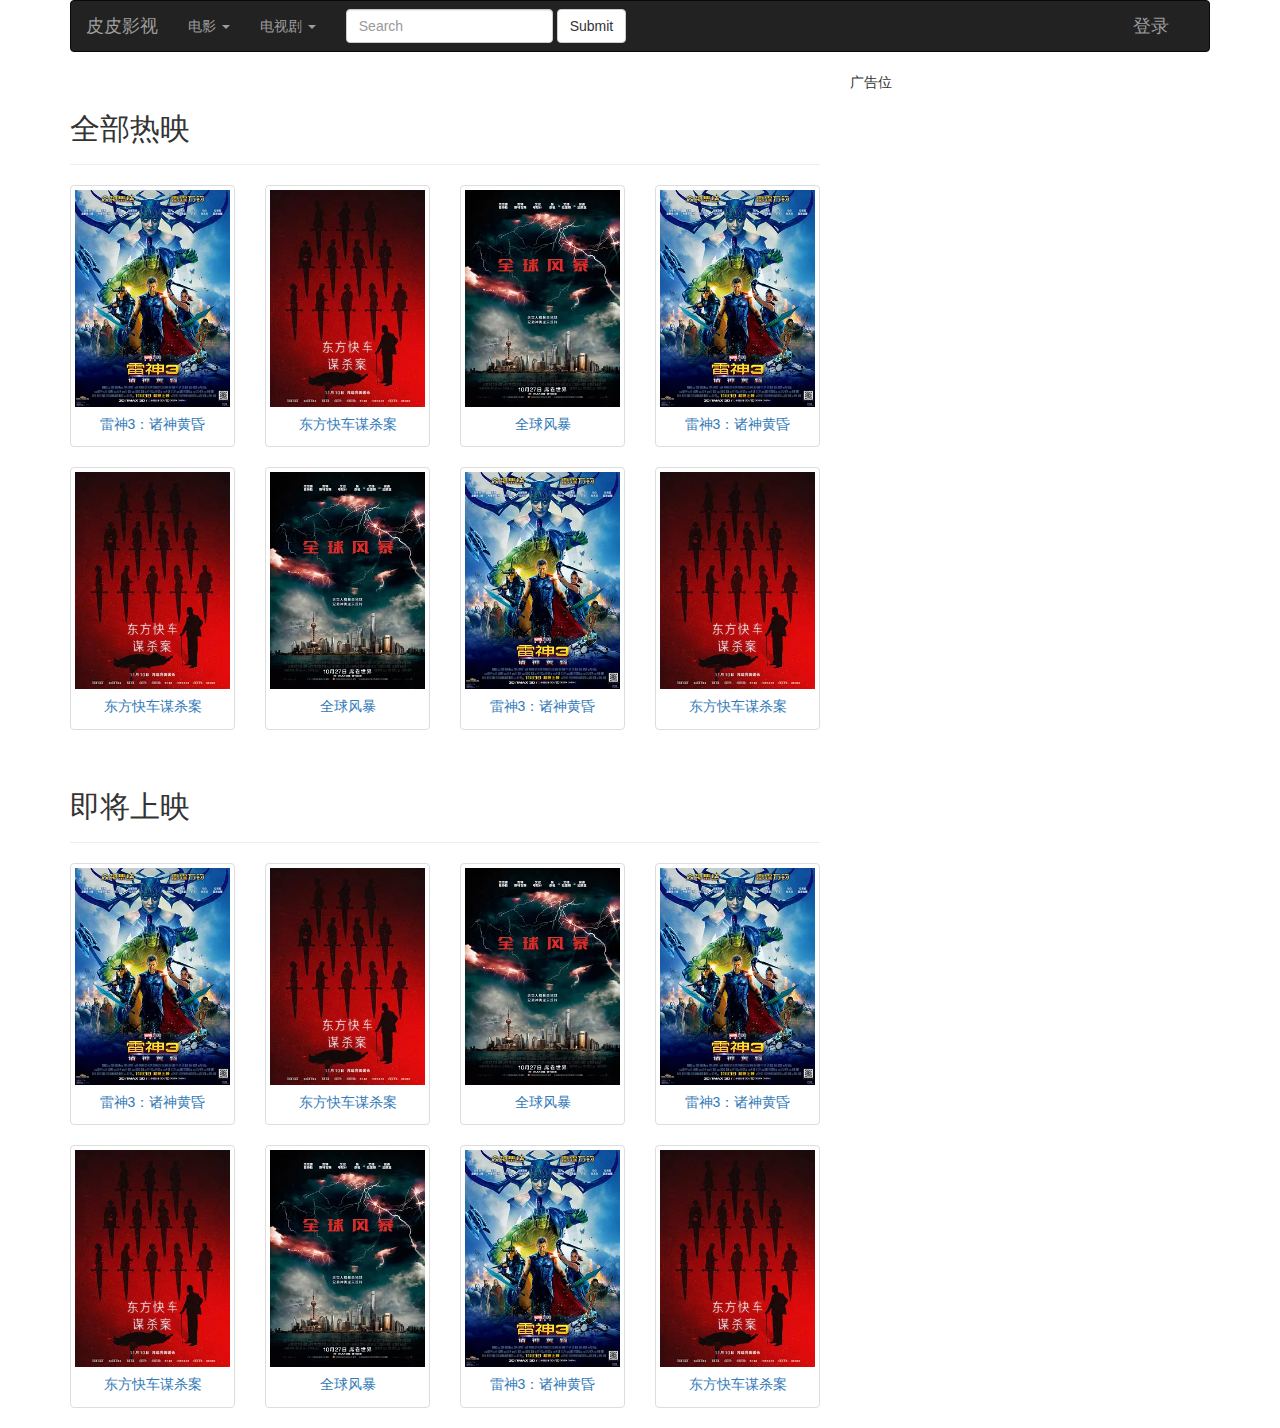
==== all.html @ 7d4060dd "调整了一下导航栏" ====
<!DOCTYPE html>
<html lang="en">
<head>
    <meta charset="UTF-8">
    <title>全部热映</title>
    <link rel="stylesheet" type="text/css" href="css/bootstrap.min.css">
    <script src="js/jquery-3.2.1.min.js" type="text/javascript"></script>
    <script src="js/bootstrap.min.js" type="text/javascript"></script>
    <link rel="stylesheet" href="css/sytle.css">
</head>
<body>
<div class="container">
    <div class="heading_nav">
        <nav class="navbar navbar-inverse">
            <div class="container-fluid">
                <!-- Brand and toggle get grouped for better mobile display -->
                <div class="navbar-header">
                    <a class="navbar-brand" href="index.html">皮皮影视</a>
                </div>
                <div class="collapse navbar-collapse" id="bs-example-navbar-collapse-1">
                    <ul class="nav navbar-nav">
                        <li class="dropdown">
                            <a href="#" class="dropdown-toggle" data-toggle="dropdown" role="button" aria-haspopup="true" aria-expanded="false">电影 <span class="caret"></span></a>
                            <ul class="dropdown-menu">
                                <li><a href="#">剧情</a></li>
                                <li><a href="#">爱情</a></li>
                                <li><a href="#">喜剧</a></li>
                                <li><a href="#">科幻</a></li>
                                <li><a href="#">动作</a></li>
                                <li><a href="#">悬疑</a></li>
                                <li><a href="#">犯罪</a></li>
                                <li><a href="#">恐怖</a></li>
                                <li><a href="#">战争</a></li>
                                <li><a href="#">文艺</a></li>
                                <li><a href="#">传记</a></li>
                            </ul>
                        </li>
                        <li class="dropdown">
                            <a href="#" class="dropdown-toggle" data-toggle="dropdown" role="button" aria-haspopup="true" aria-expanded="false">电视剧 <span class="caret"></span></a>
                            <ul class="dropdown-menu">
                                <li><a href="#">剧情</a></li>
                                <li><a href="#">爱情</a></li>
                                <li><a href="#">喜剧</a></li>
                                <li><a href="#">科幻</a></li>
                                <li><a href="#">动作</a></li>
                                <li><a href="#">悬疑</a></li>
                                <li><a href="#">犯罪</a></li>
                                <li><a href="#">恐怖</a></li>
                                <li><a href="#">战争</a></li>
                                <li><a href="#">文艺</a></li>
                                <li><a href="#">传记</a></li>
                            </ul>
                        </li>
                    </ul>
                    <form class="navbar-form navbar-left" id="search">
                        <div class="form-group">
                            <input type="text" class="form-control" placeholder="Search">
                        </div>
                        <button type="submit" class="btn btn-default">Submit</button>
                    </form>
                <ul class="nav navbar-nav navbar-right">
                    <a class="navbar-brand" href="login.html">&nbsp;登录&nbsp;&nbsp;</a>
                </ul>
                </div>
            </div>
        </nav>
    </div>
    <div class="row">
        <div class="col-md-8">
            <div class="page-header">
                <h2>全部热映</h2>
            </div>
            <div class="row">
                <div class="col-xs-6 col-md-3">
                    <a href="introduce.html" class="thumbnail">
                        <img class="img-217" src="1.webp" alt="雷神3">
                        <h5 style="text-align: center">雷神3：诸神黄昏</h5>
                    </a>
                </div>
                <div class="col-xs-6 col-md-3">
                    <a href="#" class="thumbnail">
                        <img class="img-217" src="2.webp" alt="东方快车谋杀案">
                        <h5 style="text-align: center">东方快车谋杀案</h5>
                    </a>
                </div>
                <div class="col-xs-6 col-md-3">
                    <a href="#" class="thumbnail">
                        <img class="img-217" src="3.webp" alt="全球风暴" style="width: 155px; height: 217px">
                        <h5 style="text-align: center">全球风暴</h5>
                    </a>
                </div>
                <div class="col-xs-6 col-md-3">
                    <a href="#" class="thumbnail">
                        <img class="img-217" src="1.webp" alt="雷神3">
                        <h5 style="text-align: center">雷神3：诸神黄昏</h5>
                    </a>
                </div>
                <div class="col-xs-6 col-md-3">
                    <a href="#" class="thumbnail">
                        <img class="img-217" src="2.webp" alt="东方快车谋杀案">
                        <h5 style="text-align: center">东方快车谋杀案</h5>
                    </a>
                </div>
                <div class="col-xs-6 col-md-3">
                    <a href="#" class="thumbnail">
                        <img class="img-217" src="3.webp" alt="全球风暴" style="width: 155px; height: 217px">
                        <h5 style="text-align: center">全球风暴</h5>
                    </a>
                </div>
                <div class="col-xs-6 col-md-3">
                    <a href="#" class="thumbnail">
                        <img class="img-217" src="1.webp" alt="雷神3">
                        <h5 style="text-align: center">雷神3：诸神黄昏</h5>
                    </a>
                </div>
                <div class="col-xs-6 col-md-3">
                    <a href="#" class="thumbnail">
                        <img class="img-217" src="2.webp" alt="东方快车谋杀案">
                        <h5 style="text-align: center">东方快车谋杀案</h5>
                    </a>
                </div>
            </div>
            <div class="page-header">
                <h2>即将上映 </h2>
            </div>
            <div class="row">
                <div class="col-xs-6 col-md-3">
                    <a href="introduce.html" class="thumbnail">
                        <img class="img-217" src="1.webp" alt="雷神3">
                        <h5 style="text-align: center">雷神3：诸神黄昏</h5>
                    </a>
                </div>
                <div class="col-xs-6 col-md-3">
                    <a href="#" class="thumbnail">
                        <img class="img-217" src="2.webp" alt="东方快车谋杀案">
                        <h5 style="text-align: center">东方快车谋杀案</h5>
                    </a>
                </div>
                <div class="col-xs-6 col-md-3">
                    <a href="#" class="thumbnail">
                        <img class="img-217" src="3.webp" alt="全球风暴" style="width: 155px; height: 217px">
                        <h5 style="text-align: center">全球风暴</h5>
                    </a>
                </div>
                <div class="col-xs-6 col-md-3">
                    <a href="#" class="thumbnail">
                        <img class="img-217" src="1.webp" alt="雷神3">
                        <h5 style="text-align: center">雷神3：诸神黄昏</h5>
                    </a>
                </div>
                <div class="col-xs-6 col-md-3">
                    <a href="#" class="thumbnail">
                        <img class="img-217" src="2.webp" alt="东方快车谋杀案">
                        <h5 style="text-align: center">东方快车谋杀案</h5>
                    </a>
                </div>
                <div class="col-xs-6 col-md-3">
                    <a href="#" class="thumbnail">
                        <img class="img-217" src="3.webp" alt="全球风暴" style="width: 155px; height: 217px">
                        <h5 style="text-align: center">全球风暴</h5>
                    </a>
                </div>
                <div class="col-xs-6 col-md-3">
                    <a href="#" class="thumbnail">
                        <img class="img-217" src="1.webp" alt="雷神3">
                        <h5 style="text-align: center">雷神3：诸神黄昏</h5>
                    </a>
                </div>
                <div class="col-xs-6 col-md-3">
                    <a href="#" class="thumbnail">
                        <img class="img-217" src="2.webp" alt="东方快车谋杀案">
                        <h5 style="text-align: center">东方快车谋杀案</h5>
                    </a>
                </div>
            </div>
        </div>
        <div class="col-md-4">
            广告位
        </div>
    </div>
</div>
</body>
</html>
---- css/sytle.css ----
/*全部*/
.comment-user{
    margin-left: 3%;
}
li{
    list-style-type: none;
}
.rating{
    width: 200px;
    height: 26px;
    padding-left: 0;
}
.rating-item{
    float: left;
    width: 30px;
    height: 30px;
    background: url(../images/star.png)no-repeat;
    cursor: pointer;
}
.star-p{
    display: inline;
}
.gudie{
    padding:20px;
    text-align: center;
}
.gundonglan{
    text-align: center;
}
#jumbotron2{
    margin: 10%;
}
#login1{
    color: black;
}
#search{
    float: right;
}
/*图片*/
.media-object{
    width: 128px;
    height: 128px;
}
.media{
    margin: 3%;
}
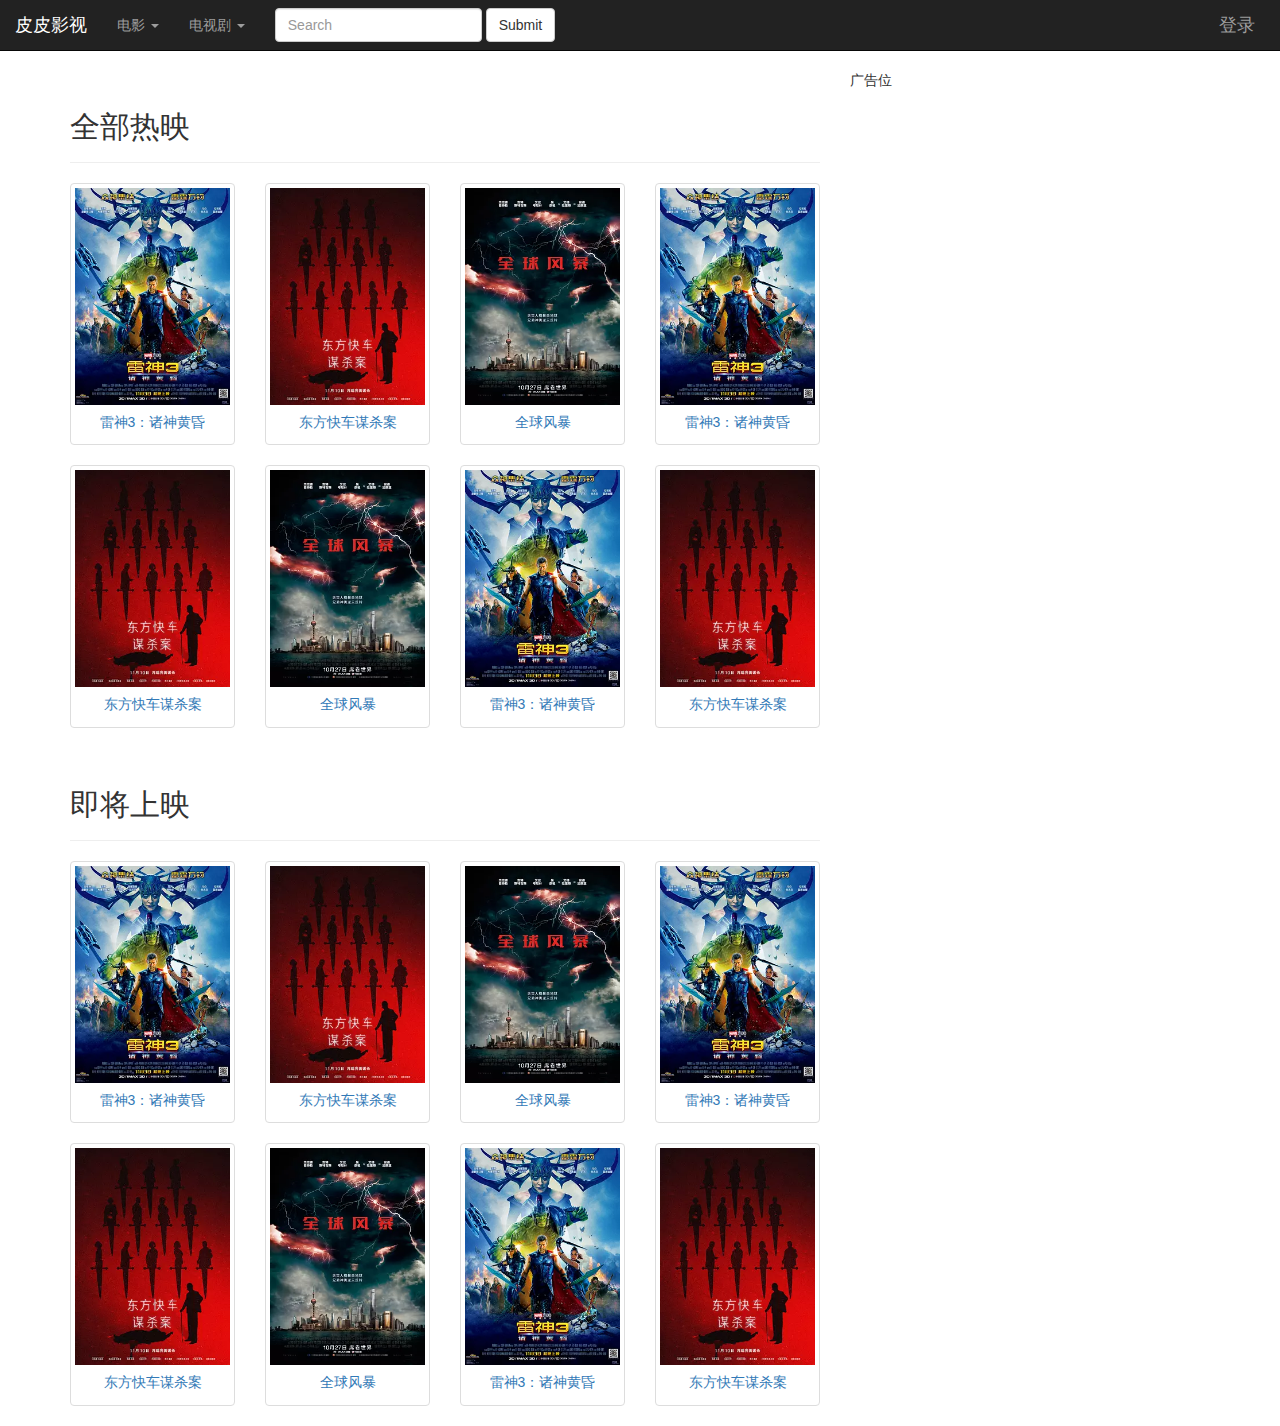
==== commit 12098933: "导航栏" ====
--- a/all.html
+++ b/all.html
@@ -11,7 +11,7 @@
 <body>
 <div class="container">
     <div class="heading_nav">
-        <nav class="navbar navbar-inverse">
+        <nav class="navbar navbar-inverse navbar-fixed-top">
             <div class="container-fluid">
                 <!-- Brand and toggle get grouped for better mobile display -->
                 <div class="navbar-header">
--- a/css/sytle.css
+++ b/css/sytle.css
@@ -1,4 +1,7 @@
 /*全部*/
+body{
+    padding-top: 70px;
+}
 .comment-user{
     margin-left: 3%;
 }
